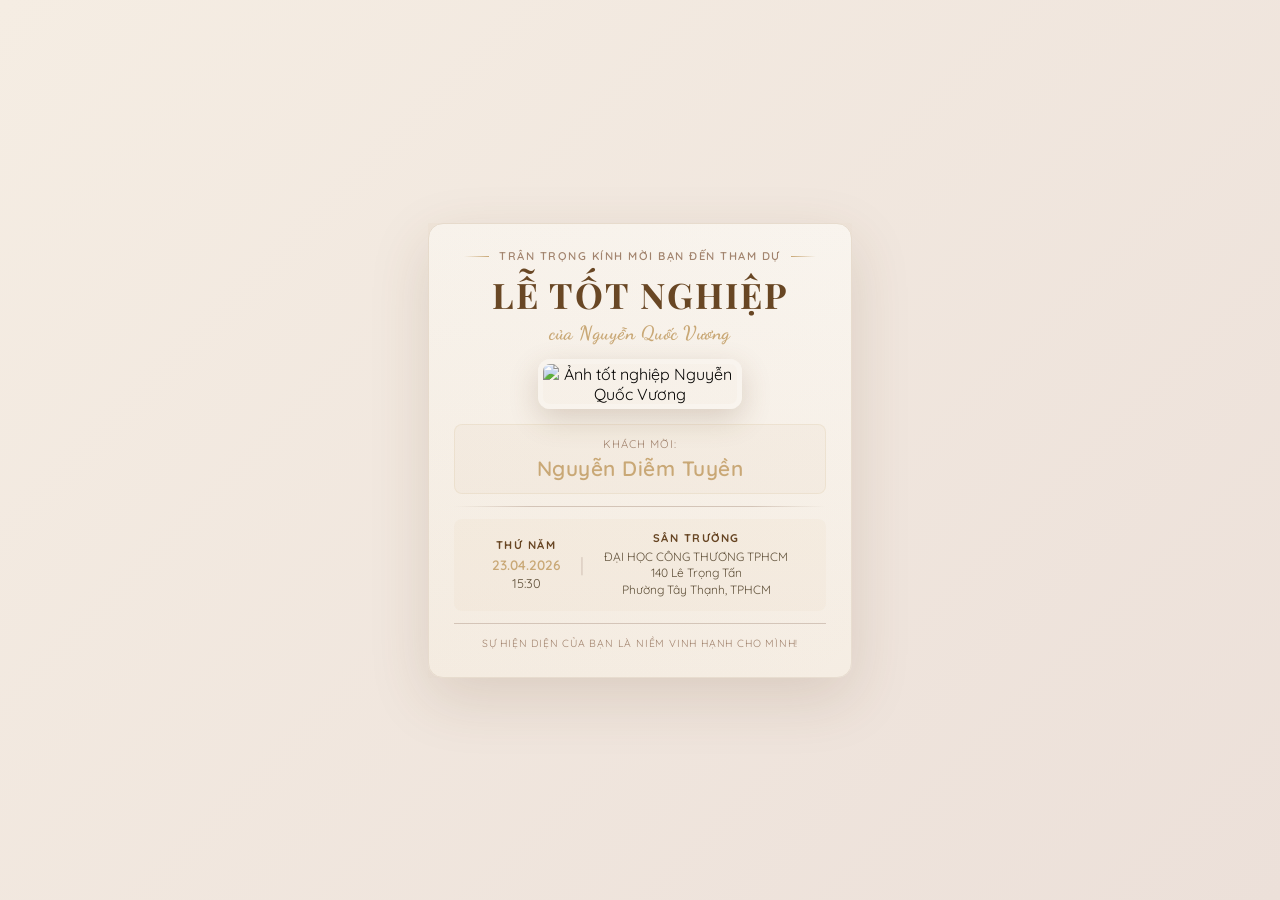
==== index.html @ 523fe3a0 "first commit" ====
<!DOCTYPE html>
<html lang="vi">
<head>
    <meta charset="UTF-8">
    <meta name="viewport" content="width=device-width, initial-scale=1.0">
    <title>Thiệp Mời Tốt Nghiệp - Nguyễn Quốc Vương</title>
    <link rel="stylesheet" href="style.css">
    <link href="https://fonts.googleapis.com/css2?family=Playfair+Display:wght@700&family=Dancing+Script:wght@700&family=Quicksand:wght@400;600&display=swap" rel="stylesheet">
</head>
<body>
    <div class="card-container">
        <div class="invitation-card">
            <div class="content">
                <div class="header-text">
                    <p class="subtitle">TRÂN TRỌNG KÍNH MỜI BẠN ĐẾN THAM DỰ</p>
                </div>

                <h1 class="main-title">LỄ TỐT NGHIỆP</h1>
                
                <p class="graduate-name">của Nguyễn Quốc Vương</p>

                <div class="photo-frame">
                    <img src="assets\MEITU_20260217_095653599.jpg" alt="Ảnh tốt nghiệp Nguyễn Quốc Vương" id="grad-photo">
                </div>

                <div class="invited-guest">
                    <p class="guest-label">Khách mời:</p>
                    <h2 id="guest-name" class="guest-name">Nguyễn Diễm Tuyền</h2>
                </div>

                <hr class="divider">

                <div class="details-section">
                    <div class="detail-item">
                        <h3>THỨ NĂM</h3>
                        <p class="date">23.04.2026</p>
                        <p class="time">15:30</p>
                    </div>
                    <span class="separator">|</span>
                    <div class="detail-item">
                        <h3>SÂN TRƯỜNG</h3>
                        <p class="location">ĐẠI HỌC CÔNG THƯƠNG TPHCM<br>140 Lê Trọng Tấn<br>Phường Tây Thạnh, TPHCM</p>
                    </div>
                </div>

                <div class="footer">
                    <p>Sự hiện diện của bạn là niềm vinh hạnh cho mình!</p>
                </div>
            </div>
        </div>
    </div>

    <script src="script.js"></script>
</body>
</html>
---- style.css ----
* {
    margin: 0;
    padding: 0;
    box-sizing: border-box;
}

body {
    background: linear-gradient(135deg, #f5ede3 0%, #ece0d9 100%);
    font-family: 'Quicksand', sans-serif;
    display: flex;
    justify-content: center;
    align-items: center;
    min-height: 100vh;
    padding: 10px;
}

.card-container {
    perspective: 1000px;
}

.invitation-card {
    background: linear-gradient(to bottom, #faf6f1, #f5ede3);
    max-width: 450px;
    width: 100%;
    border-radius: 15px;
    overflow: hidden;
    box-shadow: 0 20px 60px rgba(101, 67, 33, 0.15);
    border: 1px solid #e8ddd0;
    animation: fadeIn 1.2s ease-out;
}

@keyframes fadeIn {
    from { opacity: 0; transform: translateY(20px); }
    to { opacity: 1; transform: translateY(0); }
}

.content {
    padding: 25px 25px;
    text-align: center;
}

.header-text {
    margin-bottom: 8px;
}

.subtitle {
    font-size: 0.7rem;
    letter-spacing: 1.5px;
    color: #a0826d;
    text-transform: uppercase;
    font-weight: 600;
    margin-bottom: 8px;
}

.subtitle::before,
.subtitle::after {
    content: '';
    display: inline-block;
    width: 25px;
    height: 1px;
    background: linear-gradient(to right, #c9a876, transparent);
    margin: 0 10px;
    vertical-align: middle;
}

.subtitle::before {
    background: linear-gradient(to right, transparent, #c9a876);
    margin-right: 10px;
}

.main-title {
    font-family: 'Playfair Display', serif;
    color: #654321;
    font-size: 2.2rem;
    font-weight: 700;
    letter-spacing: 2px;
    margin: 3px 0;
    text-transform: uppercase;
}

.graduate-name {
    font-family: 'Dancing Script', cursive;
    color: #c9a876;
    font-size: 1.2rem;
    font-weight: 700;
    margin-bottom: 15px;
    letter-spacing: 0.5px;
}

.photo-frame {
    width: 55%;
    max-width: 260px;
    margin: 0 auto 15px;
    border-radius: 12px;
    overflow: hidden;
    box-shadow: 0 10px 30px rgba(101, 67, 33, 0.2);
    border: 5px solid #faf6f1;
}

.photo-frame img {
    width: 100%; 
    height: auto;
    display: block;
    transition: transform 0.6s ease;
}

.photo-frame img:hover {
    transform: scale(1.03);
}

.photo-frame::after {
    content: '';
    position: absolute;
    top: 0;
    left: 0;
    right: 0;
    bottom: 0;
    background: linear-gradient(135deg, rgba(201, 168, 118, 0.05), transparent);
    pointer-events: none;
}

.invited-guest {
    margin: 12px 0;
    padding: 12px 15px;
    background: rgba(201, 168, 118, 0.06);
    border-radius: 8px;
    border: 1px solid rgba(201, 168, 118, 0.15);
}

.guest-label {
    font-size: 0.7rem;
    color: #a0826d;
    letter-spacing: 1px;
    margin-bottom: 4px;
    text-transform: uppercase;
}

.guest-name {
    color: #c9a876;
    font-size: 1.3rem;
    font-weight: 600;
    letter-spacing: 0.5px;
}

.divider {
    border: none;
    height: 1px;
    background: linear-gradient(to right, transparent, #d4c5b9 20%, #d4c5b9 80%, transparent);
    margin: 12px 0;
}

.details-section {
    display: flex;
    justify-content: center;
    align-items: center;
    gap: 20px;
    margin: 12px 0;
    padding: 12px 15px;
    background: rgba(201, 168, 118, 0.06);
    border-radius: 8px;
}

.detail-item {
    text-align: center;
}

.detail-item h3 {
    font-size: 0.7rem;
    letter-spacing: 1.5px;
    color: #654321;
    margin-bottom: 4px;
    font-weight: 700;
    text-transform: uppercase;
}

.date {
    font-size: 0.85rem;
    color: #c9a876;
    font-weight: 600;
    margin-bottom: 2px;
}

.time {
    font-size: 0.8rem;
    color: #5d4e37;
}

.location {
    font-size: 0.75rem;
    color: #5d4e37;
    line-height: 1.4;
}

.separator {
    color: #d4c5b9;
    font-size: 1.2rem;
}

.footer {
    margin-top: 12px;
    padding-top: 12px;
    border-top: 1px solid #d4c5b9;
}

.footer p {
    font-size: 0.65rem;
    letter-spacing: 0.8px;
    color: #a0826d;
    text-transform: uppercase;
    line-height: 1.5;
}

/* Responsive */
@media (max-width: 480px) {
    .content {
        padding: 20px 15px;
    }

    .main-title {
        font-size: 1.8rem;
        letter-spacing: 1.5px;
    }

    .graduate-name {
        font-size: 1rem;
    }

    .details-section {
        gap: 12px;
        flex-direction: column;
    }

    .separator {
        transform: rotate(90deg);
    }
}
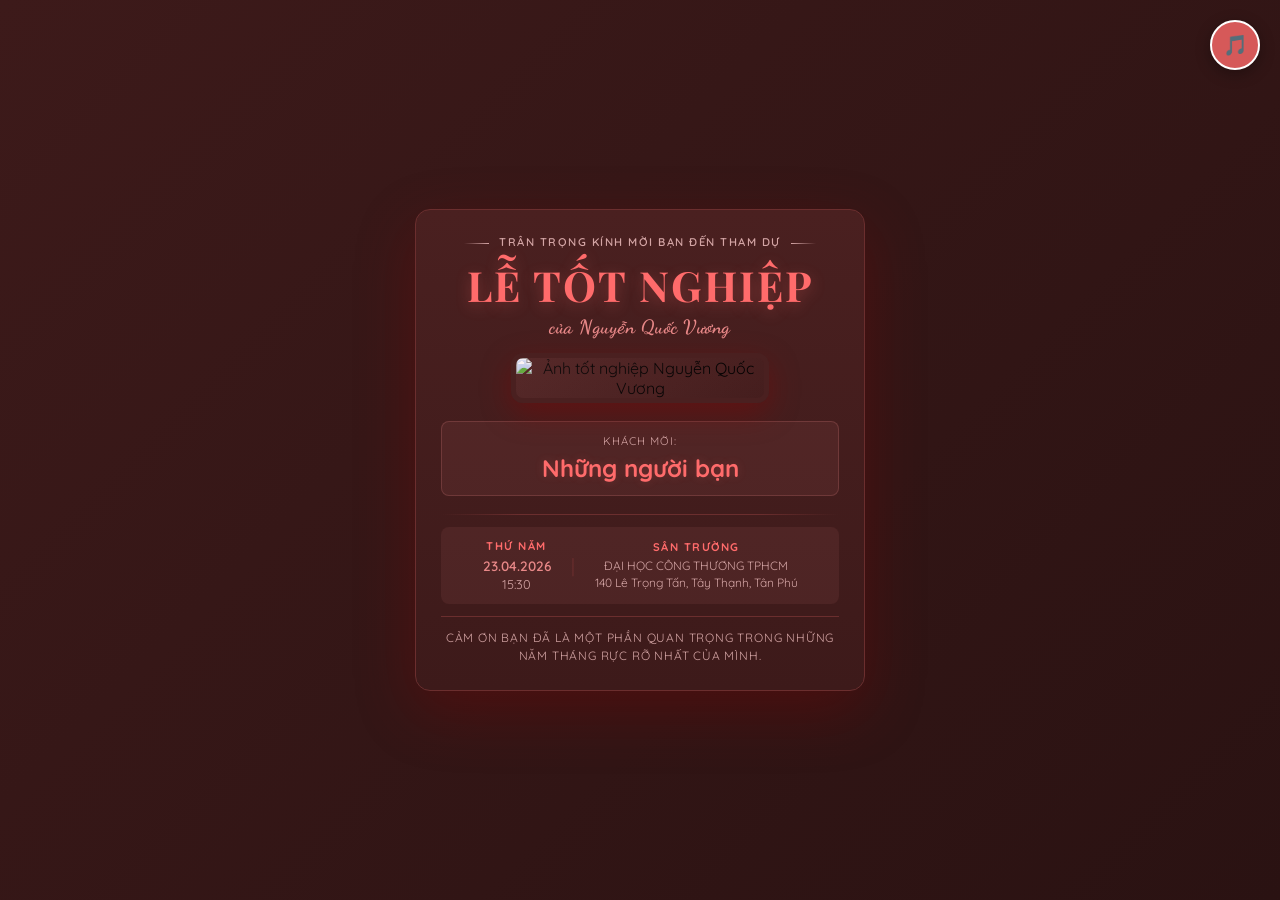
==== commit 056a3181: "update interface and image" ====
--- a/index.html
+++ b/index.html
@@ -1,12 +1,16 @@
 <!DOCTYPE html>
 <html lang="vi">
+
 <head>
     <meta charset="UTF-8">
     <meta name="viewport" content="width=device-width, initial-scale=1.0">
     <title>Thiệp Mời Tốt Nghiệp - Nguyễn Quốc Vương</title>
     <link rel="stylesheet" href="style.css">
-    <link href="https://fonts.googleapis.com/css2?family=Playfair+Display:wght@700&family=Dancing+Script:wght@700&family=Quicksand:wght@400;600&display=swap" rel="stylesheet">
+    <link
+        href="https://fonts.googleapis.com/css2?family=Playfair+Display:wght@700&family=Dancing+Script:wght@700&family=Quicksand:wght@400;600&display=swap"
+        rel="stylesheet">
 </head>
+
 <body>
     <div class="card-container">
         <div class="invitation-card">
@@ -16,16 +20,16 @@
                 </div>
 
                 <h1 class="main-title">LỄ TỐT NGHIỆP</h1>
-                
+
                 <p class="graduate-name">của Nguyễn Quốc Vương</p>
 
-                <div class="photo-frame">
-                    <img src="assets\MEITU_20260217_095653599.jpg" alt="Ảnh tốt nghiệp Nguyễn Quốc Vương" id="grad-photo">
+                <div class="photo-frame" >
+                    <img src=" assets/MEITU_20260415_185025028.JPG" alt="Ảnh tốt nghiệp Nguyễn Quốc Vương" id="grad-photo">
                 </div>
 
                 <div class="invited-guest">
                     <p class="guest-label">Khách mời:</p>
-                    <h2 id="guest-name" class="guest-name">Nguyễn Diễm Tuyền</h2>
+                    <h2 id="guest-name" class="guest-name">Những người bạn</h2>
                 </div>
 
                 <hr class="divider">
@@ -39,17 +43,33 @@
                     <span class="separator">|</span>
                     <div class="detail-item">
                         <h3>SÂN TRƯỜNG</h3>
-                        <p class="location">ĐẠI HỌC CÔNG THƯƠNG TPHCM<br>140 Lê Trọng Tấn<br>Phường Tây Thạnh, TPHCM</p>
+                        <p class="location">
+                            ĐẠI HỌC CÔNG THƯƠNG TPHCM<br>
+                            140 Lê Trọng Tấn, Tây Thạnh, Tân Phú
+                        </p>
                     </div>
                 </div>
 
                 <div class="footer">
-                    <p>Sự hiện diện của bạn là niềm vinh hạnh cho mình!</p>
+                    <p>
+                        Cảm ơn bạn đã là một phần quan trọng trong những năm tháng rực rỡ nhất của mình.
+                    </p>
                 </div>
             </div>
+
         </div>
+
     </div>
+    <audio id="bg-music" loop>
+        <source src="assets/Gymnopédie No. 1 - Erik Satie.mp3" type="audio/mpeg">
+    </audio>
 
+    <div id="music-control" class="music-control">
+        <button id="music-btn" class="music-btn">
+            <span id="music-icon">🎵</span>
+        </button>
+    </div>
     <script src="script.js"></script>
 </body>
+
 </html>
--- a/style.css
+++ b/style.css
@@ -5,7 +5,7 @@
 }
 
 body {
-    background: linear-gradient(135deg, #f5ede3 0%, #ece0d9 100%);
+    background: linear-gradient(135deg, #3d1a1a 0%, #2a1212 100%);
     font-family: 'Quicksand', sans-serif;
     display: flex;
     justify-content: center;
@@ -19,14 +19,19 @@
 }
 
 .invitation-card {
-    background: linear-gradient(to bottom, #faf6f1, #f5ede3);
+    background: linear-gradient(to bottom, #4a2020, #3d1a1a);
     max-width: 450px;
     width: 100%;
     border-radius: 15px;
     overflow: hidden;
-    box-shadow: 0 20px 60px rgba(101, 67, 33, 0.15);
-    border: 1px solid #e8ddd0;
+    box-shadow: 0 20px 60px rgba(139, 0, 0, 0.3);
+    border: 1px solid #6b2e2e;
     animation: fadeIn 1.2s ease-out;
+}
+
+.invitation-card:hover {
+    transform: translateY(-5px) scale(1.01);
+    transition: 0.3s;
 }
 
 @keyframes fadeIn {
@@ -46,7 +51,7 @@
 .subtitle {
     font-size: 0.7rem;
     letter-spacing: 1.5px;
-    color: #a0826d;
+    color: #d4a5a5;
     text-transform: uppercase;
     font-weight: 600;
     margin-bottom: 8px;
@@ -58,29 +63,32 @@
     display: inline-block;
     width: 25px;
     height: 1px;
-    background: linear-gradient(to right, #c9a876, transparent);
+    background: linear-gradient(to right, #d4a5a5, transparent);
     margin: 0 10px;
     vertical-align: middle;
 }
 
 .subtitle::before {
-    background: linear-gradient(to right, transparent, #c9a876);
+    background: linear-gradient(to right, transparent, #d4a5a5);
     margin-right: 10px;
 }
 
 .main-title {
     font-family: 'Playfair Display', serif;
-    color: #654321;
-    font-size: 2.2rem;
+    color: #ff6b6b;
+    font-size: 2.6rem;
+    text-shadow: 0 4px 15px rgba(255, 107, 107, 0.3);
     font-weight: 700;
     letter-spacing: 2px;
     margin: 3px 0;
     text-transform: uppercase;
 }
 
+
+
 .graduate-name {
     font-family: 'Dancing Script', cursive;
-    color: #c9a876;
+    color: #e88888;
     font-size: 1.2rem;
     font-weight: 700;
     margin-bottom: 15px;
@@ -88,24 +96,25 @@
 }
 
 .photo-frame {
-    width: 55%;
+    width: 65%;
     max-width: 260px;
-    margin: 0 auto 15px;
+    margin: 0 auto 18px;
     border-radius: 12px;
     overflow: hidden;
-    box-shadow: 0 10px 30px rgba(101, 67, 33, 0.2);
-    border: 5px solid #faf6f1;
+    position: relative;
+    box-shadow: 0 10px 30px rgba(139, 0, 0, 0.4);
+    border: 5px solid #4a2020;
 }
 
 .photo-frame img {
     width: 100%; 
     height: auto;
     display: block;
-    transition: transform 0.6s ease;
+    transition: all 0.5s ease;
 }
 
 .photo-frame img:hover {
-    transform: scale(1.03);
+    transform: scale(1.05);
 }
 
 .photo-frame::after {
@@ -115,37 +124,40 @@
     left: 0;
     right: 0;
     bottom: 0;
-    background: linear-gradient(135deg, rgba(201, 168, 118, 0.05), transparent);
+    background: linear-gradient(135deg, rgba(232, 136, 136, 0.1), transparent);
     pointer-events: none;
 }
 
 .invited-guest {
-    margin: 12px 0;
+    margin: 18px 0;
     padding: 12px 15px;
-    background: rgba(201, 168, 118, 0.06);
+    background: rgba(232, 136, 136, 0.08);
     border-radius: 8px;
-    border: 1px solid rgba(201, 168, 118, 0.15);
+    border: 1px solid rgba(232, 136, 136, 0.2);
 }
 
 .guest-label {
     font-size: 0.7rem;
-    color: #a0826d;
+    color: #d4a5a5;
     letter-spacing: 1px;
     margin-bottom: 4px;
     text-transform: uppercase;
 }
 
+/* Thêm hiệu ứng lấp lánh cho tên khách mời */
 .guest-name {
-    color: #c9a876;
-    font-size: 1.3rem;
-    font-weight: 600;
-    letter-spacing: 0.5px;
+    color: #ff6b6b;
+    font-size: 1.5rem;
+    font-weight: 700;
+    text-shadow: 0 0 10px rgba(255, 107, 107, 0.2);
+    margin-top: 5px;
+    display: block;
 }
 
 .divider {
     border: none;
     height: 1px;
-    background: linear-gradient(to right, transparent, #d4c5b9 20%, #d4c5b9 80%, transparent);
+    background: linear-gradient(to right, transparent, #6b2e2e 20%, #6b2e2e 80%, transparent);
     margin: 12px 0;
 }
 
@@ -156,7 +168,7 @@
     gap: 20px;
     margin: 12px 0;
     padding: 12px 15px;
-    background: rgba(201, 168, 118, 0.06);
+    background: rgba(232, 136, 136, 0.08);
     border-radius: 8px;
 }
 
@@ -167,7 +179,7 @@
 .detail-item h3 {
     font-size: 0.7rem;
     letter-spacing: 1.5px;
-    color: #654321;
+    color: #ff6b6b;
     margin-bottom: 4px;
     font-weight: 700;
     text-transform: uppercase;
@@ -175,37 +187,37 @@
 
 .date {
     font-size: 0.85rem;
-    color: #c9a876;
+    color: #e88888;
     font-weight: 600;
     margin-bottom: 2px;
 }
 
 .time {
     font-size: 0.8rem;
-    color: #5d4e37;
+    color: #d4a5a5;
 }
 
 .location {
     font-size: 0.75rem;
-    color: #5d4e37;
+    color: #d4a5a5;
     line-height: 1.4;
 }
 
 .separator {
-    color: #d4c5b9;
+    color: #6b2e2e;
     font-size: 1.2rem;
 }
 
 .footer {
     margin-top: 12px;
     padding-top: 12px;
-    border-top: 1px solid #d4c5b9;
+    border-top: 1px solid #6b2e2e;
 }
 
 .footer p {
-    font-size: 0.65rem;
+    font-size: 0.75rem;
     letter-spacing: 0.8px;
-    color: #a0826d;
+    color: #d4a5a5;
     text-transform: uppercase;
     line-height: 1.5;
 }
@@ -213,8 +225,9 @@
 /* Responsive */
 @media (max-width: 480px) {
     .content {
-        padding: 20px 15px;
-    }
+    padding: 30px 30px; /* tăng lên */
+}
+
 
     .main-title {
         font-size: 1.8rem;
@@ -231,6 +244,55 @@
     }
 
     .separator {
-        transform: rotate(90deg);
-    }
+        display: none; /* Ẩn dấu gạch đứng khi trên mobile cho thoáng */
+    }
+    .detail-item h3 {
+        margin-top: 15px;
+    }
+}
+
+
+.music-control {
+    position: fixed;
+    top: 20px;
+    right: 20px;
+    z-index: 1000;
+}
+
+@media (max-width: 480px) {
+    .music-control {
+        top: 15px;
+        right: 15px;
+    }
+}
+
+.music-btn {
+    width: 50px;
+    height: 50px;
+    border-radius: 50%;
+    background: rgba(255, 107, 107, 0.8);
+    border: 2px solid #ffffff;
+    color: white;
+    font-size: 20px;
+    cursor: pointer;
+    display: flex;
+    align-items: center;
+    justify-content: center;
+    box-shadow: 0 4px 15px rgba(0, 0, 0, 0.3);
+    transition: all 0.3s ease;
+}
+
+/* Hiệu ứng xoay khi nhạc đang phát */
+.rotating {
+    animation: rotateMusic 3s linear infinite;
+}
+
+@keyframes rotateMusic {
+    from { transform: rotate(0deg); }
+    to { transform: rotate(360deg); }
+}
+
+.music-btn:hover {
+    transform: scale(1.1);
+    background: #ff6b6b;
 }
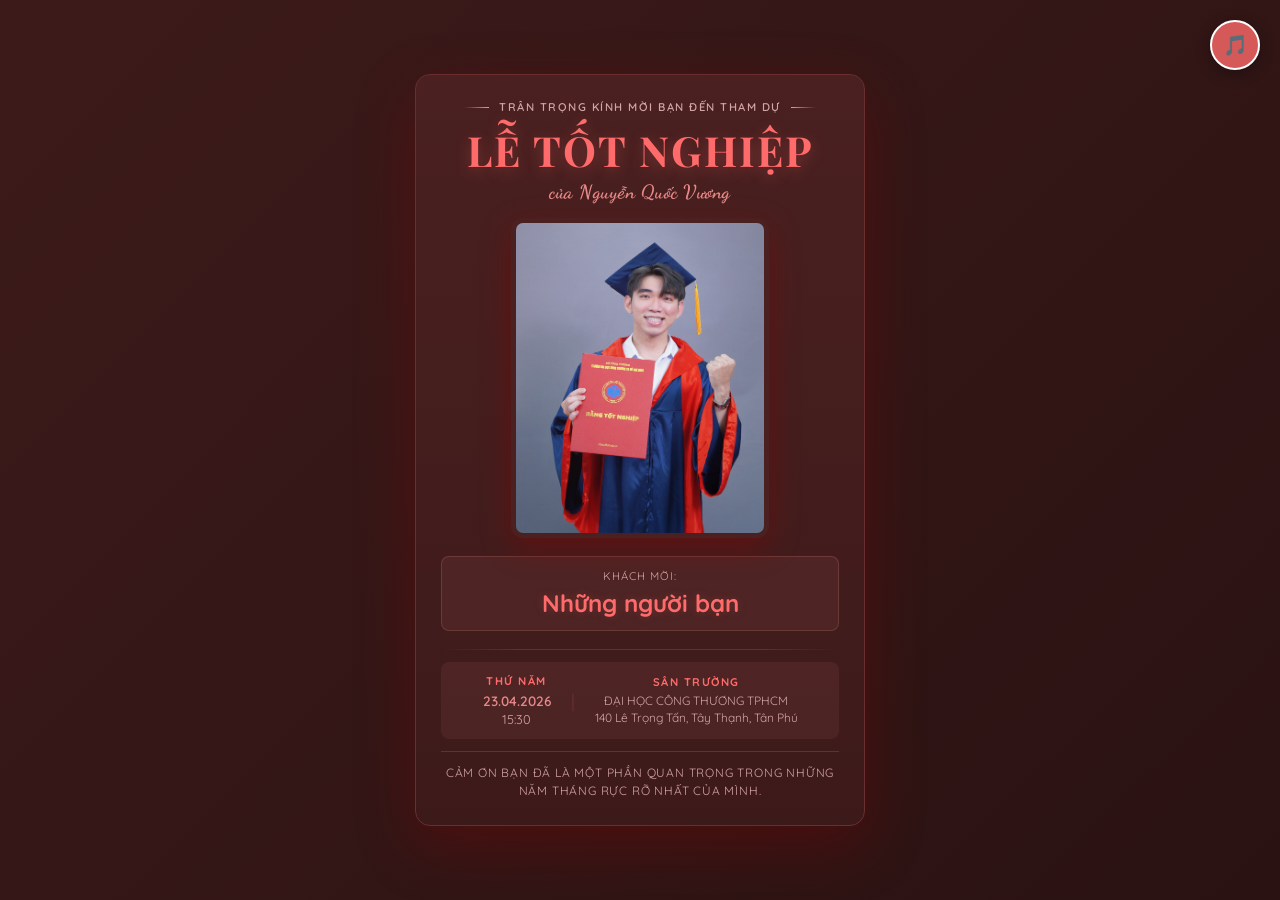
==== commit 0815dea6: "fix upload image" ====
--- a/index.html
+++ b/index.html
@@ -24,7 +24,7 @@
                 <p class="graduate-name">của Nguyễn Quốc Vương</p>
 
                 <div class="photo-frame" >
-                    <img src=" assets/MEITU_20260415_185025028.JPG" alt="Ảnh tốt nghiệp Nguyễn Quốc Vương" id="grad-photo">
+                    <img src="assets/MEITU_20260415_185025028.jpg" alt="Ảnh tốt nghiệp Nguyễn Quốc Vương" id="grad-photo">
                 </div>
 
                 <div class="invited-guest">
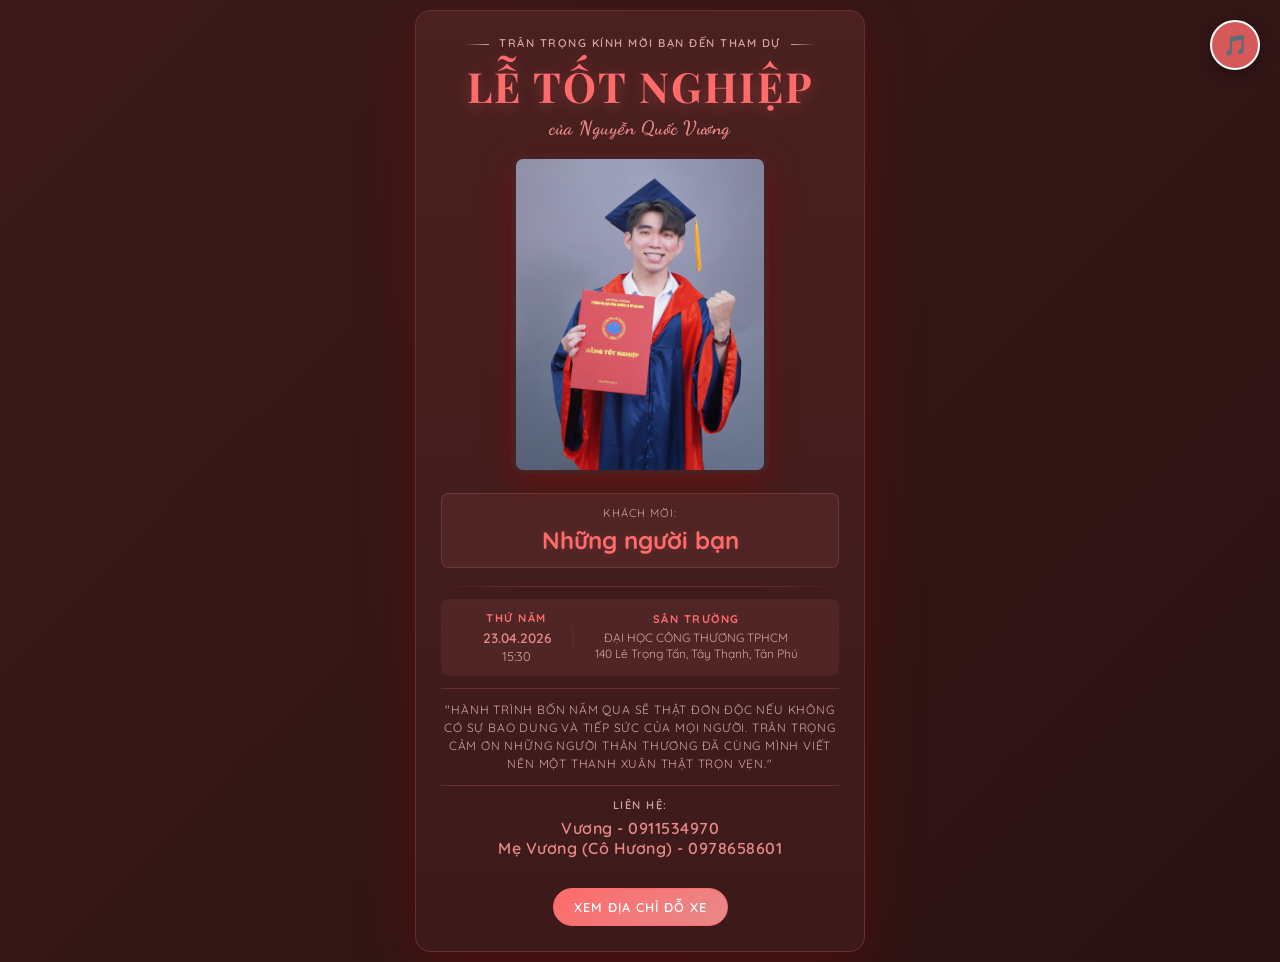
==== commit e7989709: "update phonenumber and parking page" ====
--- a/index.html
+++ b/index.html
@@ -52,8 +52,18 @@
 
                 <div class="footer">
                     <p>
-                        Cảm ơn bạn đã là một phần quan trọng trong những năm tháng rực rỡ nhất của mình.
+                        "Hành trình bốn năm qua sẽ thật đơn độc nếu không có sự bao dung và tiếp sức của mọi người.
+                         Trân trọng cảm ơn những người thân thương đã cùng mình viết nên một thanh xuân thật trọn vẹn."
+                   </p>
+                </div>
+
+                <div class="contact-section">
+                    <p class="contact-label">Liên hệ:</p>
+                    <p class="phone-number">Vương - 0911534970 <br>
+                        Mẹ Vương (Cô Hương) - 0978658601
                     </p>
+                    <br>
+                    <a href="parking.html" class="parking-btn">Xem địa chỉ đỗ xe</a>
                 </div>
             </div>
 
--- a/style.css
+++ b/style.css
@@ -222,34 +222,7 @@
     line-height: 1.5;
 }
 
-/* Responsive */
-@media (max-width: 480px) {
-    .content {
-    padding: 30px 30px; /* tăng lên */
-}
-
-
-    .main-title {
-        font-size: 1.8rem;
-        letter-spacing: 1.5px;
-    }
-
-    .graduate-name {
-        font-size: 1rem;
-    }
-
-    .details-section {
-        gap: 12px;
-        flex-direction: column;
-    }
-
-    .separator {
-        display: none; /* Ẩn dấu gạch đứng khi trên mobile cho thoáng */
-    }
-    .detail-item h3 {
-        margin-top: 15px;
-    }
-}
+
 
 
 .music-control {
@@ -259,12 +232,6 @@
     z-index: 1000;
 }
 
-@media (max-width: 480px) {
-    .music-control {
-        top: 15px;
-        right: 15px;
-    }
-}
 
 .music-btn {
     width: 50px;
@@ -295,4 +262,254 @@
 .music-btn:hover {
     transform: scale(1.1);
     background: #ff6b6b;
+}
+
+
+/* Responsive */
+@media (max-width: 480px) {
+    body {
+        padding: 10px;
+        min-height: 100vh;
+    }
+
+    .card-container {
+        width: 100%;
+    }
+
+    .invitation-card {
+        max-width: 100%;
+        border-radius: 12px;
+    }
+
+    .content {
+        padding: 18px 15px;
+    }
+
+    .header-text {
+        margin-bottom: 6px;
+    }
+
+    .subtitle {
+        font-size: 0.55rem;
+        letter-spacing: 0.8px;
+        margin-bottom: 6px;
+        line-height: 1.2;
+    }
+
+    .subtitle::before,
+    .subtitle::after {
+        width: 15px;
+        margin: 0 5px;
+    }
+
+    .subtitle::before {
+        margin-right: 5px;
+    }
+
+    .main-title {
+        font-size: 1.6rem;
+        letter-spacing: 1.2px;
+        margin: 3px 0;
+    }
+
+    .graduate-name {
+        font-size: 0.9rem;
+        margin-bottom: 10px;
+    }
+
+    .photo-frame {
+        width: 70%;
+        max-width: 180px;
+        margin: 0 auto 12px;
+        border: 3px solid #4a2020;
+    }
+
+    .invited-guest {
+        margin: 12px 0;
+        padding: 8px 10px;
+        border-radius: 6px;
+    }
+
+    .guest-label {
+        font-size: 0.55rem;
+        margin-bottom: 2px;
+    }
+
+    .guest-name {
+        font-size: 1.1rem;
+        margin-top: 2px;
+    }
+
+    .divider {
+        margin: 8px 0;
+    }
+
+    .details-section {
+        gap: 8px;
+        margin: 8px 0;
+        padding: 8px 10px;
+        flex-direction: column;
+    }
+
+    .detail-item {
+        padding: 6px 0;
+    }
+
+    .detail-item h3 {
+        font-size: 0.55rem;
+        margin-bottom: 2px;
+        margin-top: 0;
+    }
+
+    .date {
+        font-size: 0.75rem;
+        margin-bottom: 1px;
+    }
+
+    .time {
+        font-size: 0.7rem;
+    }
+
+    .location {
+        font-size: 0.65rem;
+        line-height: 1.2;
+    }
+
+    .separator {
+        display: none;
+    }
+
+    .footer {
+        margin-top: 8px;
+        padding-top: 8px;
+    }
+
+    .footer p {
+        font-size: 0.6rem;
+        letter-spacing: 0.3px;
+        line-height: 1.3;
+    }
+
+    .music-control {
+        top: 80px;
+        right: 12px;
+    }
+
+    .music-btn {
+        width: 42px;
+        height: 42px;
+        font-size: 16px;
+    }
+}
+
+@media (max-width: 360px) {
+    .content {
+        padding: 12px 10px;
+    }
+
+    .subtitle {
+        font-size: 0.5rem;
+        letter-spacing: 0.6px;
+    }
+
+    .main-title {
+        font-size: 1.4rem;
+    }
+
+    .graduate-name {
+        font-size: 0.8rem;
+    }
+
+    .photo-frame {
+        width: 75%;
+        max-width: 150px;
+    }
+
+    .guest-name {
+        font-size: 1rem;
+    }
+
+    .music-btn {
+        width: 38px;
+        height: 38px;
+        font-size: 14px;
+    }
+}
+
+
+.contact-section {
+    margin-top: 12px;
+    padding-top: 12px;
+    border-top: 1px solid #6b2e2e;
+}
+
+.contact-label {
+    font-size: 0.7rem;
+    letter-spacing: 1.5px;
+    color: #d4a5a5;
+    text-transform: uppercase;
+    font-weight: 600;
+    margin-bottom: 6px;
+}
+
+.phone-number {
+    font-size: 1rem;
+    color: #e88888;
+    font-weight: 600;
+    margin-bottom: 10px;
+    letter-spacing: 0.5px;
+}
+
+.parking-btn {
+    display: inline-block;
+    padding: 10px 20px;
+    background: linear-gradient(135deg, #ff6b6b, #e88888);
+    color: white;
+    text-decoration: none;
+    border-radius: 25px;
+    font-size: 0.8rem;
+    font-weight: 600;
+    letter-spacing: 1px;
+    transition: all 0.3s ease;
+    border: 1px solid #ff6b6b;
+    text-transform: uppercase;
+}
+
+.parking-btn:hover {
+    transform: scale(1.05);
+    box-shadow: 0 6px 20px rgba(255, 107, 107, 0.4);
+    background: linear-gradient(135deg, #e88888, #ff6b6b);
+}
+
+@media (max-width: 480px) {
+    .contact-section {
+        margin-top: 8px;
+        padding-top: 8px;
+    }
+
+    .contact-label {
+        font-size: 0.55rem;
+        margin-bottom: 4px;
+    }
+
+    .phone-number {
+        font-size: 0.9rem;
+        margin-bottom: 8px;
+    }
+
+    .parking-btn {
+        padding: 8px 16px;
+        font-size: 0.7rem;
+    }
+}
+
+@media (max-width: 360px) {
+    .phone-number {
+        font-size: 0.8rem;
+    }
+
+    .parking-btn {
+        padding: 7px 14px;
+        font-size: 0.65rem;
+    }
 }
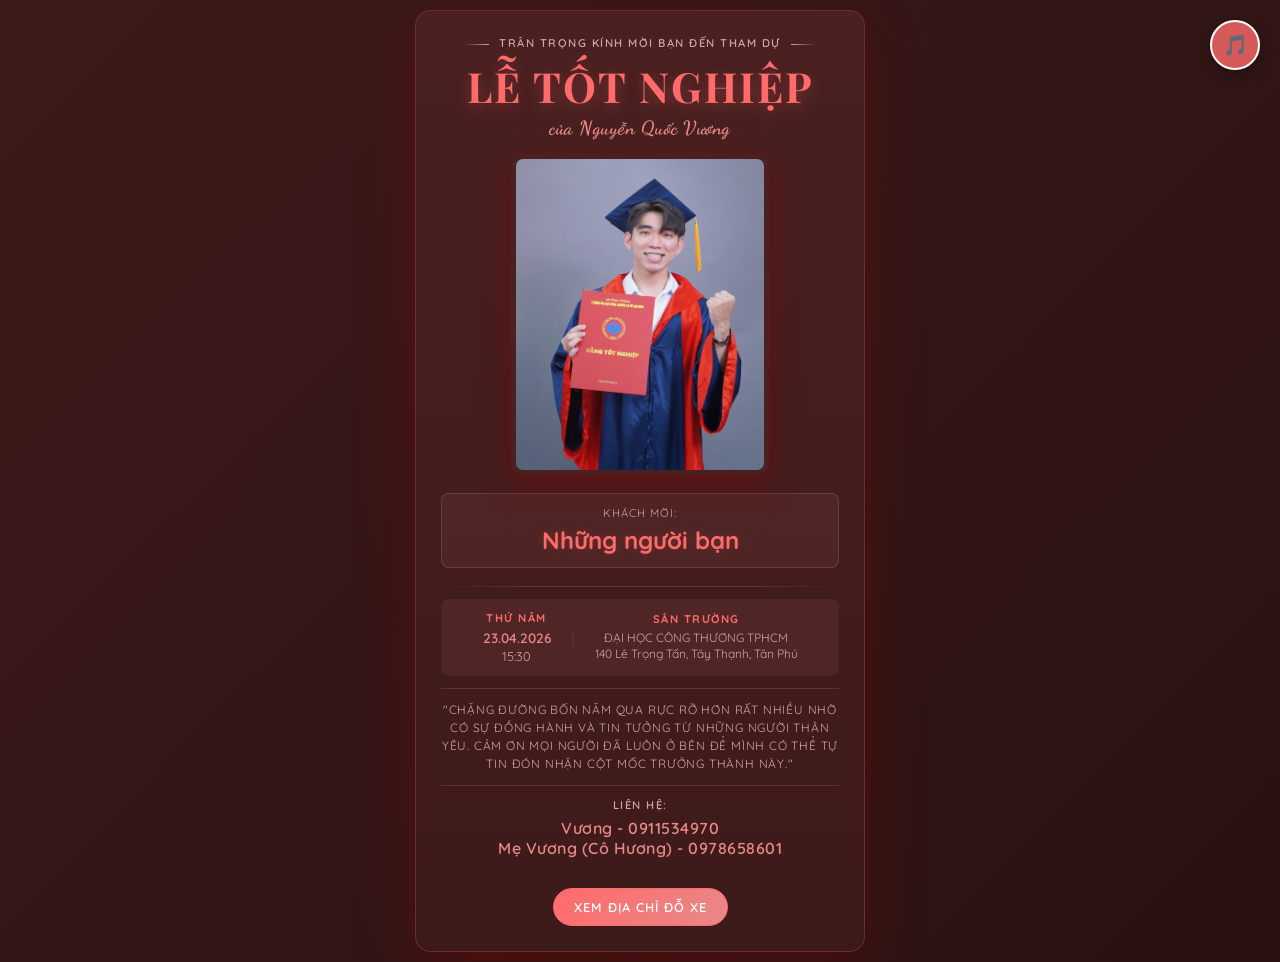
==== commit b641cf15: "update message" ====
--- a/index.html
+++ b/index.html
@@ -52,8 +52,8 @@
 
                 <div class="footer">
                     <p>
-                        "Hành trình bốn năm qua sẽ thật đơn độc nếu không có sự bao dung và tiếp sức của mọi người.
-                         Trân trọng cảm ơn những người thân thương đã cùng mình viết nên một thanh xuân thật trọn vẹn."
+                        "Chặng đường bốn năm qua rực rỡ hơn rất nhiều nhờ có sự đồng hành và tin tưởng từ những người thân yêu. 
+                        Cảm ơn mọi người đã luôn ở bên để mình có thể tự tin đón nhận cột mốc trưởng thành này."
                    </p>
                 </div>
 
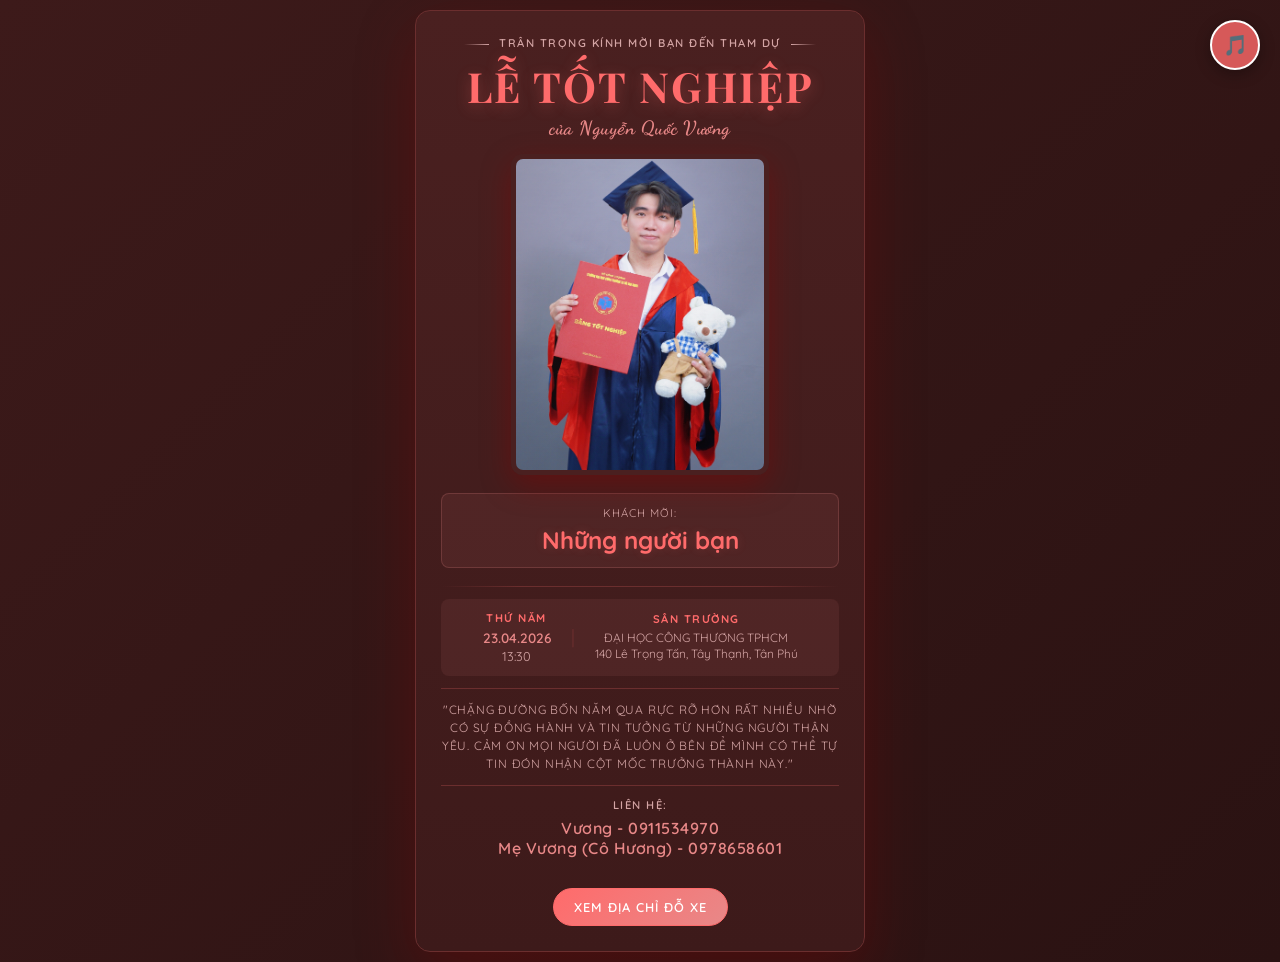
==== commit 59d8d471: "update invitation time" ====
--- a/index.html
+++ b/index.html
@@ -24,7 +24,7 @@
                 <p class="graduate-name">của Nguyễn Quốc Vương</p>
 
                 <div class="photo-frame" >
-                    <img src="assets/MEITU_20260415_185025028.jpg" alt="Ảnh tốt nghiệp Nguyễn Quốc Vương" id="grad-photo">
+                    <img src="assets/MEITU_20260415_185229258.jpg" alt="Ảnh tốt nghiệp Nguyễn Quốc Vương" id="grad-photo">
                 </div>
 
                 <div class="invited-guest">
@@ -37,8 +37,8 @@
                 <div class="details-section">
                     <div class="detail-item">
                         <h3>THỨ NĂM</h3>
-                        <p class="date">23.04.2026</p>
-                        <p class="time">15:30</p>
+                        <p class="date" id="event-date">23.04.2026</p>
+                        <p class="time" id="event-time">15:30</p>
                     </div>
                     <span class="separator">|</span>
                     <div class="detail-item">
@@ -63,7 +63,7 @@
                         Mẹ Vương (Cô Hương) - 0978658601
                     </p>
                     <br>
-                    <a href="parking.html" class="parking-btn">Xem địa chỉ đỗ xe</a>
+                    <a href="#" onclick="navigateToParkingWithParams(); return false;" class="parking-btn">Xem địa chỉ đỗ xe</a>
                 </div>
             </div>
 
